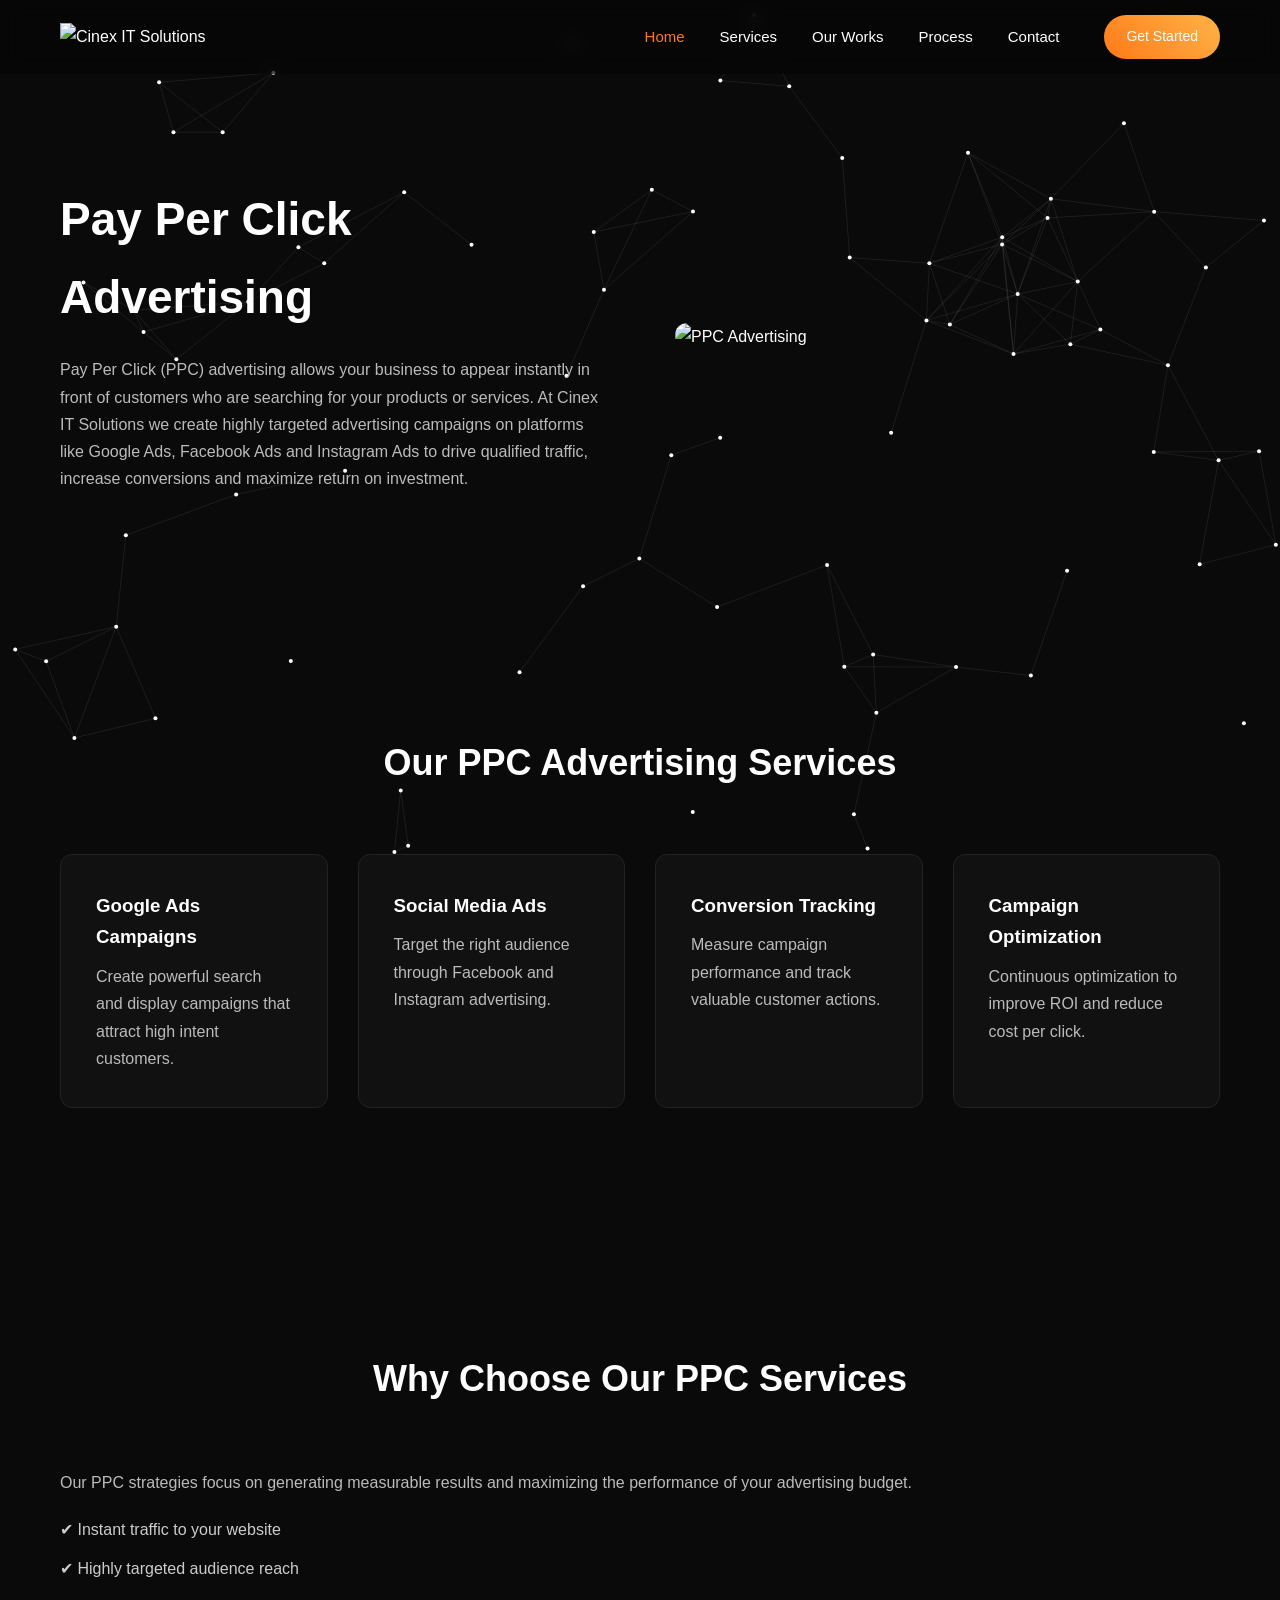
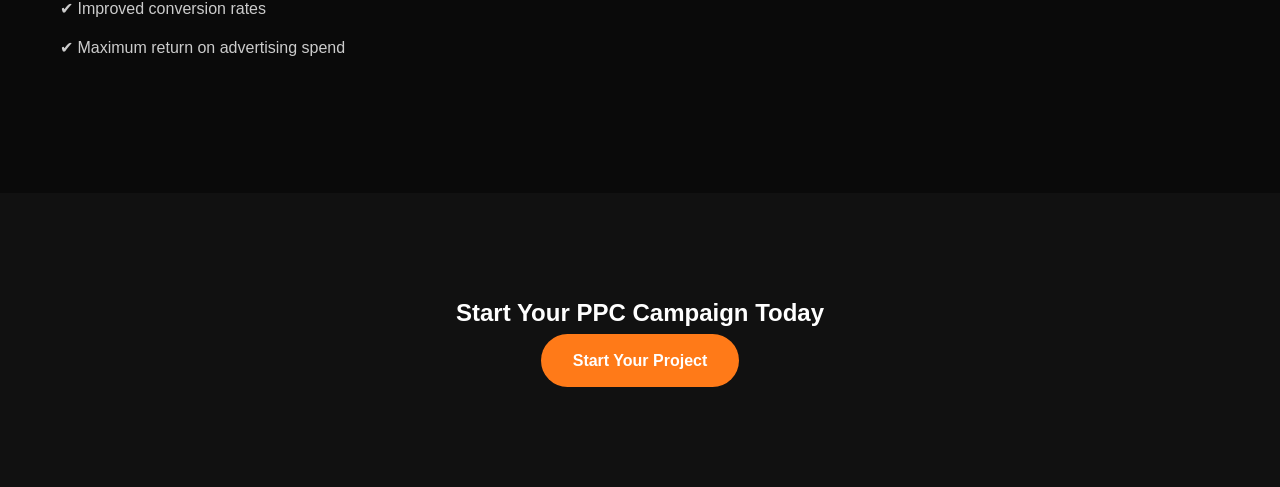
==== ads.html @ 2bf2997b "Add files via upload" ====
<!DOCTYPE html>
<html lang="en">

<head>

<meta charset="UTF-8">
<meta name="viewport" content="width=device-width, initial-scale=1.0">

<title>PPC Advertising | Cinex IT Solutions</title>

<style>

/* GLOBAL */

*{
margin:0;
padding:0;
box-sizing:border-box;
font-family:Arial, Helvetica, sans-serif;
}

body{
background:#0a0a0a;
color:white;
line-height:1.7;
}

/* PARTICLES BACKGROUND */

#particles-canvas{
position:fixed;
top:0;
left:0;
width:100%;
height:100%;
z-index:-1;
background:#0a0a0a;
}

/* CONTAINER */

.container{
max-width:1200px;
margin:auto;
padding:0 20px;
}
/* NAVBAR */

.navbar{
position:fixed;
top:0;
width:100%;
z-index:1000;
background:rgba(0,0,0,0.4);
backdrop-filter:blur(10px);
}

.nav-container{
max-width:1200px;
margin:auto;
display:flex;
align-items:center;
justify-content:space-between;
padding:15px 20px;
}
.nav-right{
    display:flex;
    align-items:center;
    gap:25px;
}

/* LOGO */

.logo img{
height:60px;
}

/* NAV LINKS */

.nav-links{
display:flex;
gap:35px;
list-style:none;

}

.nav-links a{
text-decoration:none;
color:white;
font-size:15px;
position:relative;
transition:0.3s;
text-align: right;
}

/* HOVER EFFECT */

.nav-links a::after{
content:"";
position:absolute;
left:0;
bottom:-6px;
width:0%;
height:2px;
background:#ff7a18;
transition:0.3s;
}

.nav-links a:hover::after{
width:100%;
}

/* ACTIVE LINK */

.nav-links a.active{
color:#ff7a18;
}

/* MOBILE MENU */

.menu-toggle{
display:none;
flex-direction:column;
cursor:pointer;
}

.menu-toggle span{
width:25px;
height:3px;
background:white;
margin:4px 0;
}

@media(max-width:768px){

.nav-links{
position:absolute;
top:70px;
left:0;
width:100%;
background:black;
flex-direction:column;
align-items:center;
display:none;
padding:20px 0;
}

.nav-links.active{
display:flex;
}

.menu-toggle{
display:flex;
}

}
/* CTA BUTTON */

.cta-btn{
padding:10px 22px;
background:linear-gradient(45deg,#ff7a18,#ffb347);
color:white;
text-decoration:none;
border-radius:25px;
font-size:14px;
font-weight:500;
transition:0.3s;
margin-left:20px;
}

.cta-btn:hover{
transform:translateY(-2px);
box-shadow:0 8px 20px rgba(255,122,24,0.4);
}
@media(max-width:768px){

.cta-btn{
display:none;
}

}
/* SECTION SPACING */

section{
padding:120px 0;
}

/* ABOUT */

.service-about{
padding-top:180px;
}

.service-about .container{
display:flex;
align-items:center;
gap:70px;
}

.service-text{
flex:1;
}

.service-text h1{
font-size:46px;
margin-bottom:20px;
}

.service-text p{
color:#bbb;
}

.service-image{
flex:1;
}

.service-image img{
width:100%;
border-radius:12px;
}

/* TITLE */

.section-title{
text-align:center;
font-size:36px;
margin-bottom:60px;
}

/* FEATURES */

.feature-grid{
display:grid;
grid-template-columns:repeat(auto-fit,minmax(250px,1fr));
gap:30px;
}

.feature-card{
background:#111;
padding:35px;
border-radius:12px;
border:1px solid #222;
transition:0.4s;
}

.feature-card h3{
margin-bottom:10px;
}

.feature-card p{
color:#bbb;
}

.feature-card:hover{
transform:translateY(-10px);
border-color:#ff7a18;
box-shadow:0 20px 40px rgba(0,0,0,0.6);
}

/* BENEFITS */

.benefits p{
color:#bbb;
margin-bottom:20px;
}

.benefits ul{
list-style:none;
}

.benefits li{
margin-bottom:12px;
color:#ccc;
}

/* CTA */

.cta-section{
text-align:center;
background:#111;
padding:100px 20px;
}

.cta{
display:inline-block;
padding:13px 32px;
background:#ff7a18;
border-radius:30px;
text-decoration:none;
color:white;
font-weight:600;
transition:0.3s;
}

.cta:hover{
transform:translateY(-3px);
box-shadow:0 10px 25px rgba(255,122,24,0.4);
}

/* SCROLL ANIMATION */

.fade-up{
opacity:0;
transform:translateY(40px);
transition:0.8s;
}

.fade-up.show{
opacity:1;
transform:translateY(0);
}

/* MOBILE */

@media(max-width:900px){

.service-about .container{
flex-direction:column;
text-align:center;
}

.service-text h1{
font-size:36px;
}

}

</style>

</head>

<body>

<canvas id="particles-canvas"></canvas>

<nav class="navbar">

<div class="nav-container">

<!-- Logo -->
<div class="logo">
<img src="https://res.cloudinary.com/dkhmpija5/image/upload/v1773393637/Cinex-IT-Solutions_gf5idt.png" alt="Cinex IT Solutions">
</div>
<div class="nav-right">
<!-- Navigation Links -->
<ul class="nav-links">

<li><a href="index.html#home" class="nav-link active">Home</a></li>
<li><a href="index.html#services" class="nav-link">Services</a></li>
<li><a href="index.html#works" class="nav-link">Our Works</a></li>
<li><a href="index.html#process" class="nav-link">Process</a></li>
<li><a href="index.html#contact" class="nav-link">Contact</a></li>

</ul>

<!-- CTA Button -->
<a href="#contact" class="cta-btn">Get Started</a>

<!-- Mobile Menu -->
<div class="menu-toggle">
<span></span>
<span></span>
<span></span>
</div>

</div>
</div>
</nav>

<!-- ABOUT -->

<section class="service-about fade-up">

<div class="container">

<div class="service-text">

<h1>Pay Per Click Advertising</h1>

<p>

Pay Per Click (PPC) advertising allows your business to appear
instantly in front of customers who are searching for your
products or services.

At Cinex IT Solutions we create highly targeted advertising
campaigns on platforms like Google Ads, Facebook Ads and
Instagram Ads to drive qualified traffic, increase conversions
and maximize return on investment.

</p>

</div>

<div class="service-image">

<img src="https://img.freepik.com/free-vector/pay-per-click-infographics-illustration-touch-your-finger-screen-laptop_1284-45929.jpg" alt="PPC Advertising">

</div>

</div>

</section>

<!-- FEATURES -->

<section class="features fade-up">

<div class="container">

<h2 class="section-title">Our PPC Advertising Services</h2>

<div class="feature-grid">

<div class="feature-card">
<h3>Google Ads Campaigns</h3>
<p>Create powerful search and display campaigns that attract high intent customers.</p>
</div>

<div class="feature-card">
<h3>Social Media Ads</h3>
<p>Target the right audience through Facebook and Instagram advertising.</p>
</div>

<div class="feature-card">
<h3>Conversion Tracking</h3>
<p>Measure campaign performance and track valuable customer actions.</p>
</div>

<div class="feature-card">
<h3>Campaign Optimization</h3>
<p>Continuous optimization to improve ROI and reduce cost per click.</p>
</div>

</div>

</div>

</section>

<!-- BENEFITS -->

<section class="benefits fade-up">

<div class="container">

<h2 class="section-title">Why Choose Our PPC Services</h2>

<p>
Our PPC strategies focus on generating measurable results
and maximizing the performance of your advertising budget.
</p>

<ul>

<li>✔ Instant traffic to your website</li>
<li>✔ Highly targeted audience reach</li>
<li>✔ Improved conversion rates</li>
<li>✔ Maximum return on advertising spend</li>

</ul>

</div>

</section>

<!-- CTA -->

<section class="cta-section fade-up">

<div class="container">

<h2>Start Your PPC Campaign Today</h2>

<a href="index.html#contact" class="cta">Start Your Project</a>

</div>

</section>

<script>

/* SCROLL ANIMATION */

const observer = new IntersectionObserver((entries)=>{
entries.forEach((entry)=>{
if(entry.isIntersecting){
entry.target.classList.add("show");
}
});
});

document.querySelectorAll(".fade-up").forEach((el)=>{
observer.observe(el);
});

/* PARTICLES WITH CONNECTING LINES */

const canvas=document.getElementById("particles-canvas");
const ctx=canvas.getContext("2d");

canvas.width=window.innerWidth;
canvas.height=window.innerHeight;

let particles=[];

for(let i=0;i<80;i++){

particles.push({

x:Math.random()*canvas.width,
y:Math.random()*canvas.height,
vx:(Math.random()-0.5)*0.7,
vy:(Math.random()-0.5)*0.7

});

}

function draw(){

ctx.clearRect(0,0,canvas.width,canvas.height);

particles.forEach(p=>{

p.x+=p.vx;
p.y+=p.vy;

if(p.x<0||p.x>canvas.width)p.vx*=-1;
if(p.y<0||p.y>canvas.height)p.vy*=-1;

ctx.beginPath();
ctx.arc(p.x,p.y,2,0,Math.PI*2);
ctx.fillStyle="white";
ctx.fill();

});

for(let i=0;i<particles.length;i++){

for(let j=i+1;j<particles.length;j++){

let dx=particles[i].x-particles[j].x;
let dy=particles[i].y-particles[j].y;

let dist=Math.sqrt(dx*dx+dy*dy);

if(dist<120){

ctx.beginPath();
ctx.moveTo(particles[i].x,particles[i].y);
ctx.lineTo(particles[j].x,particles[j].y);
ctx.strokeStyle="rgba(255,255,255,0.08)";
ctx.stroke();

}

}

}

requestAnimationFrame(draw);

}

draw();

</script>

</body>

</html>
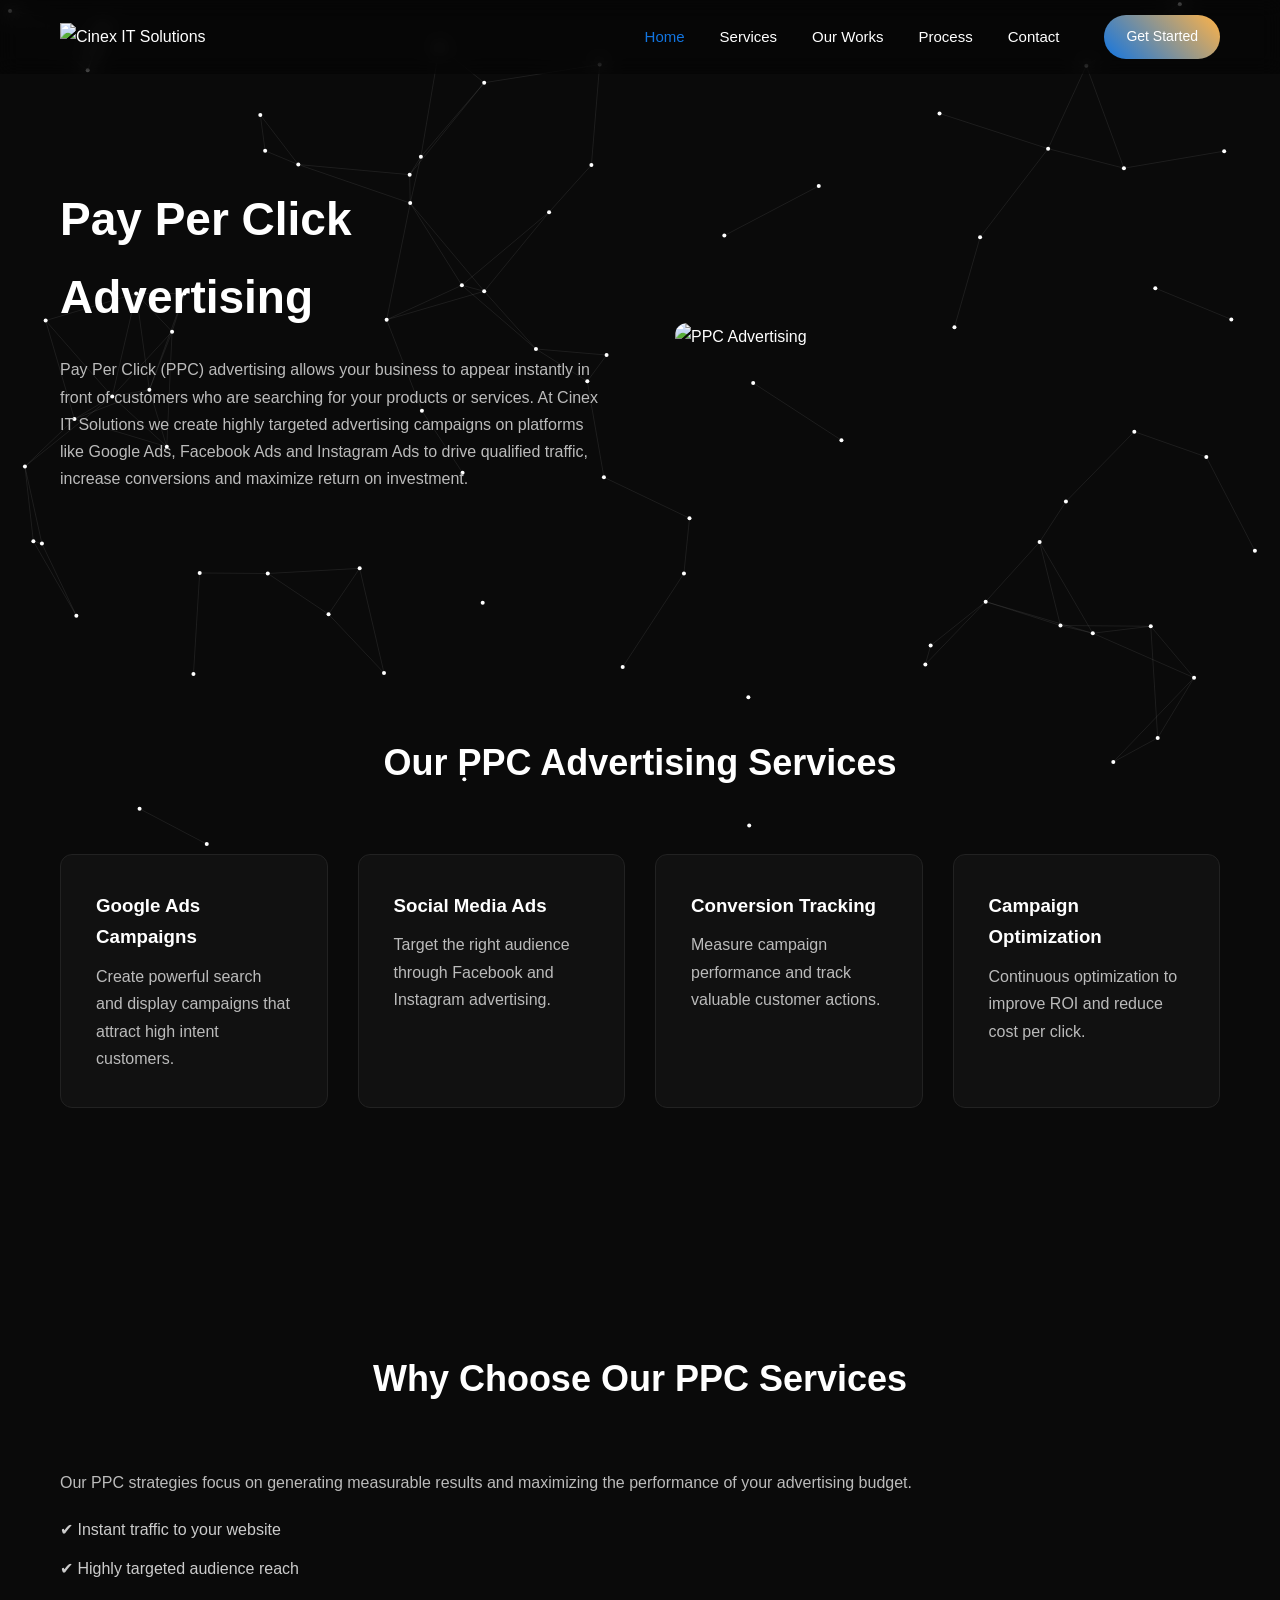
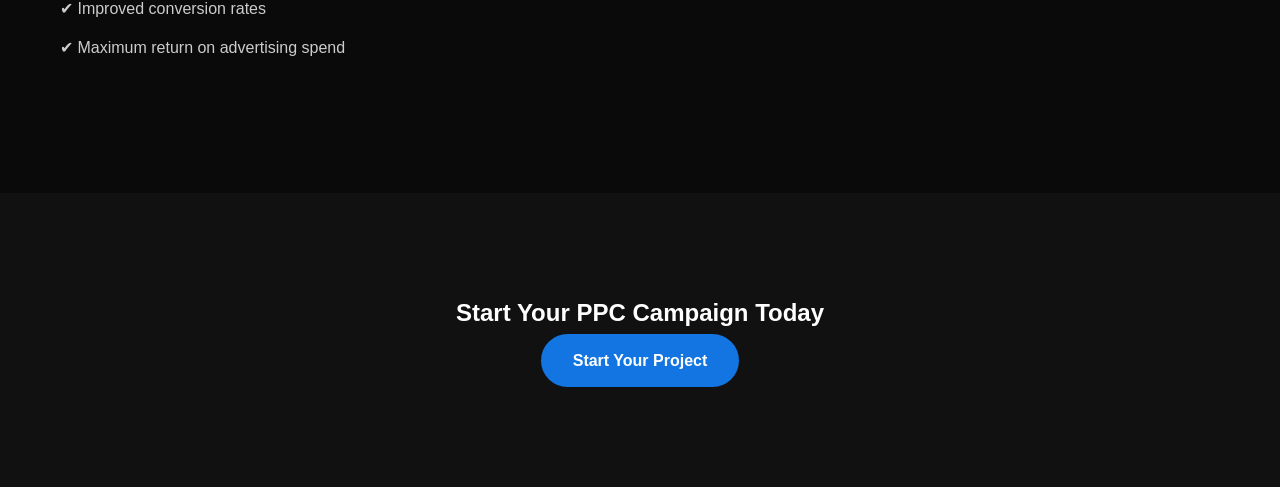
==== commit 99009c6c: "Fix HTML encoding issues in ads.html" ====
--- a/ads.html
+++ b/ads.html
@@ -102,7 +102,7 @@
 bottom:-6px;
 width:0%;
 height:2px;
-background:#ff7a18;
+background:#1275E1;
 transition:0.3s;
 }
 
@@ -113,7 +113,7 @@
 /* ACTIVE LINK */
 
 .nav-links a.active{
-color:#ff7a18;
+color:#1275E1;
 }
 
 /* MOBILE MENU */
@@ -158,7 +158,7 @@
 
 .cta-btn{
 padding:10px 22px;
-background:linear-gradient(45deg,#ff7a18,#ffb347);
+background:linear-gradient(45deg,#1275E1,#ffb347);
 color:white;
 text-decoration:none;
 border-radius:25px;
@@ -253,7 +253,7 @@
 
 .feature-card:hover{
 transform:translateY(-10px);
-border-color:#ff7a18;
+border-color:#1275E1;
 box-shadow:0 20px 40px rgba(0,0,0,0.6);
 }
 
@@ -284,7 +284,7 @@
 .cta{
 display:inline-block;
 padding:13px 32px;
-background:#ff7a18;
+background:#1275E1;
 border-radius:30px;
 text-decoration:none;
 color:white;
@@ -569,4 +569,4 @@
 
 </body>
 
-</html>+</html>
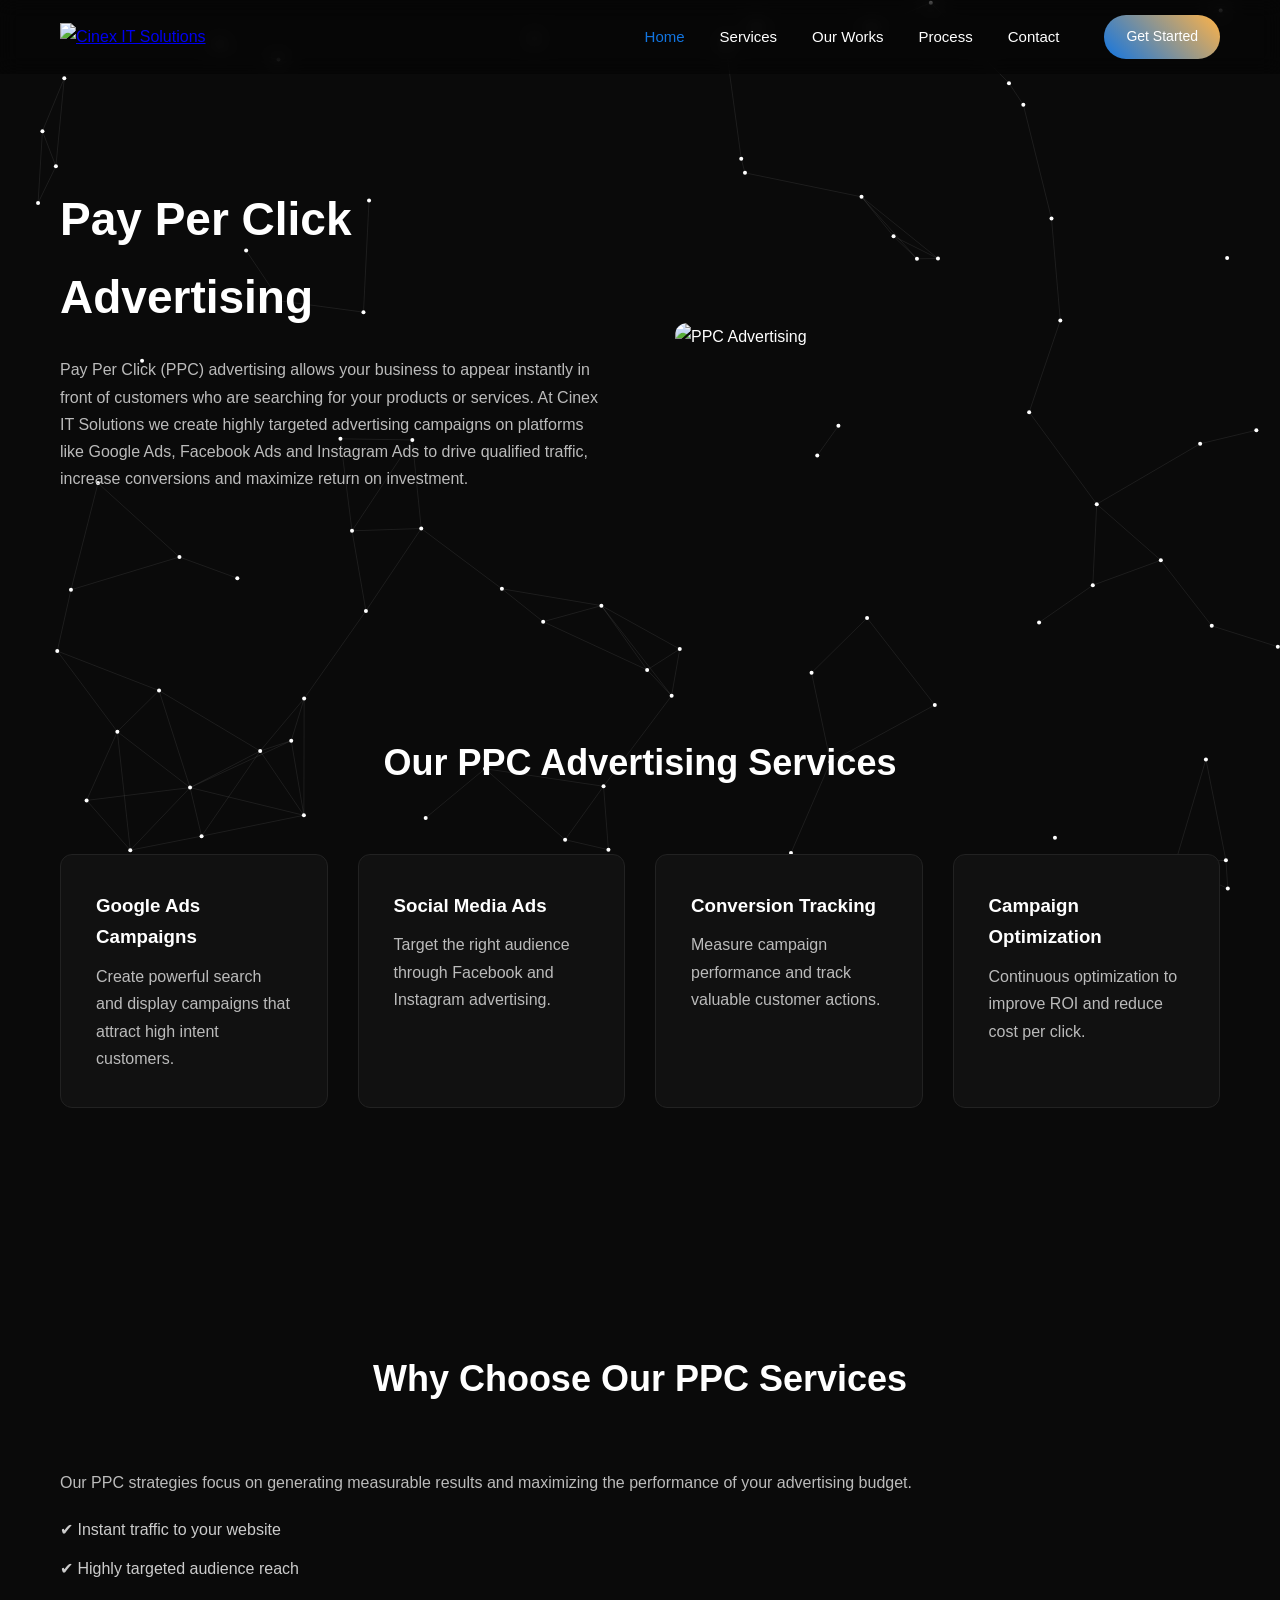
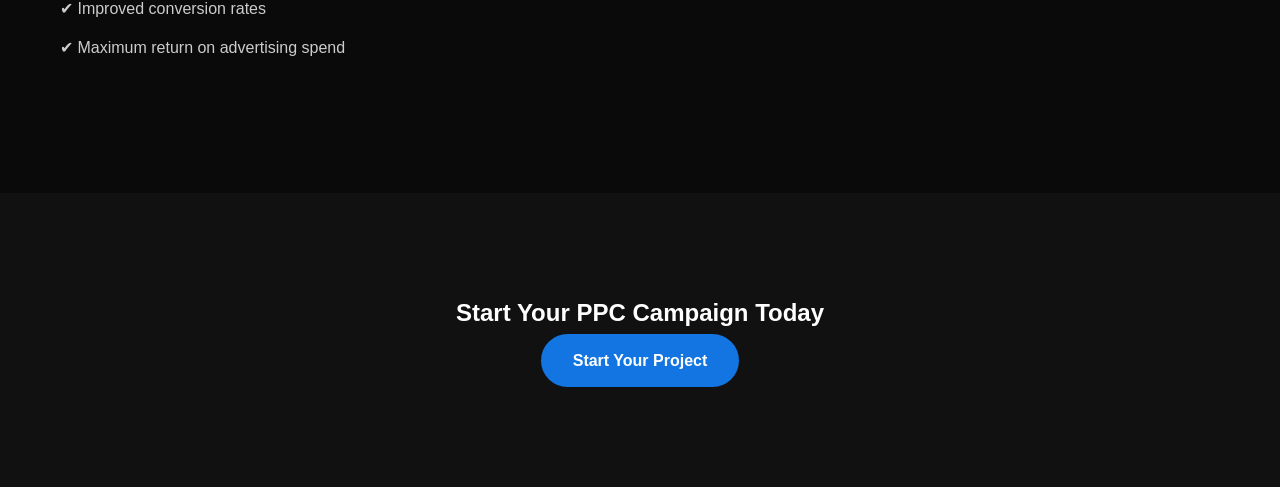
==== commit 78f2d960: "Fix HTML encoding issues and clean up structure" ====
--- a/ads.html
+++ b/ads.html
@@ -339,7 +339,9 @@
 
 <!-- Logo -->
 <div class="logo">
+    <a href="index.html#hero">
 <img src="https://res.cloudinary.com/dkhmpija5/image/upload/v1773393637/Cinex-IT-Solutions_gf5idt.png" alt="Cinex IT Solutions">
+    </a>
 </div>
 <div class="nav-right">
 <!-- Navigation Links -->
